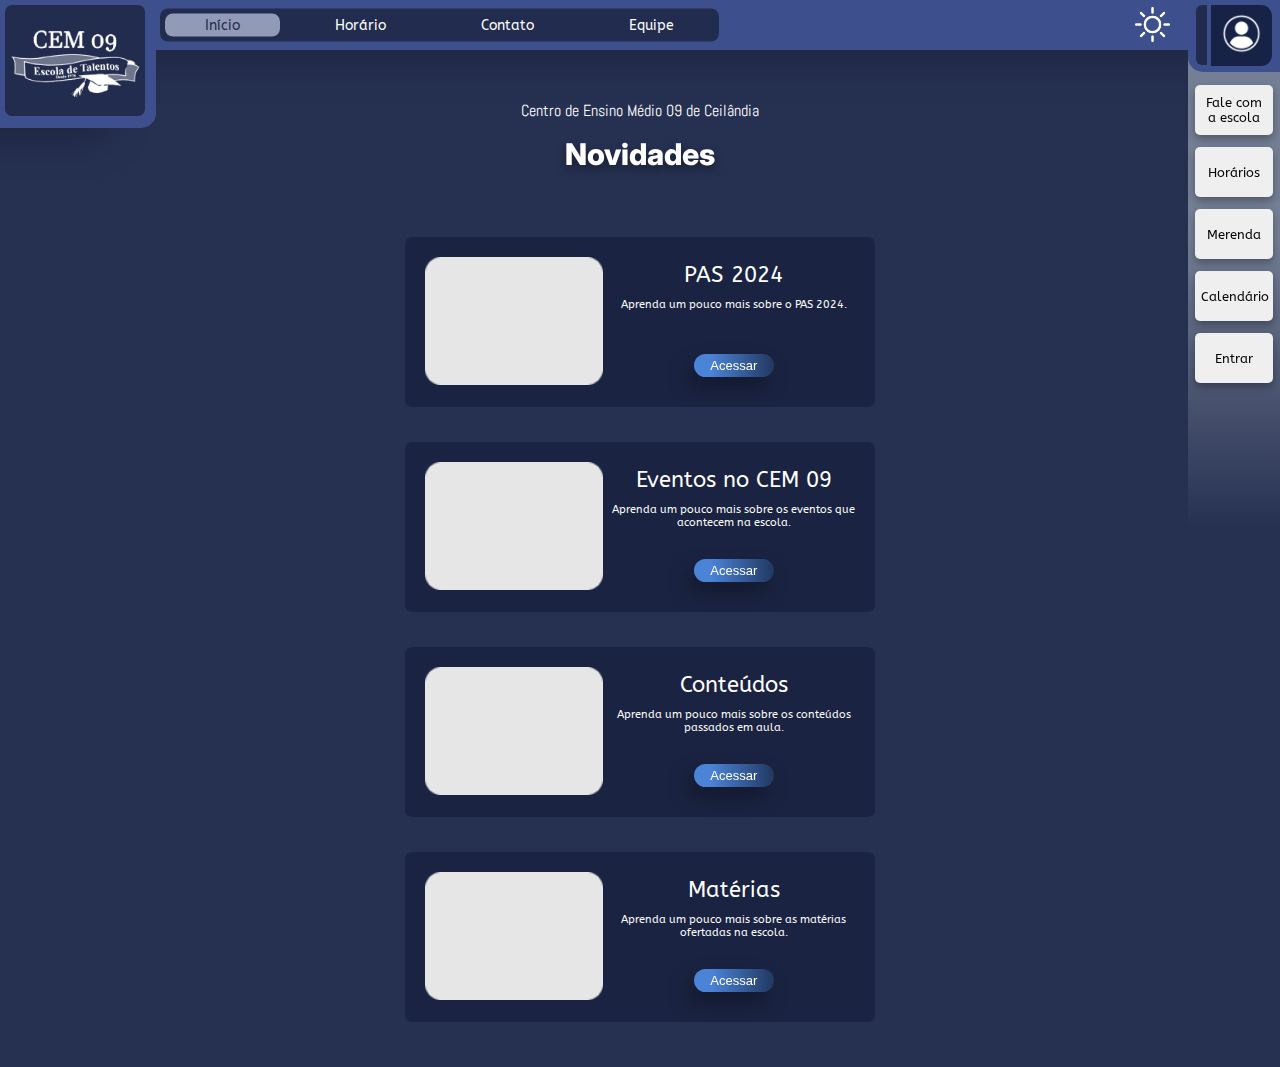
==== index.html @ a244c028 "Upload de arquivos iniciais." ====
<!DOCTYPE html>
<html lang="pt-br">
<head>
    <meta charset="UTF-8">
    <meta name="viewport" content="width=device-width, initial-scale=1.0">
    <link rel="icon" type="image/x-icon" href="media/icons/ico.ico">
    <title>CEM 09 - Novidades</title>
    <link rel="stylesheet" href="style.css">
    <script src="script.js"></script>
</head>
<body>
    <header>

        <div class="headerDropShadow"></div>
        <div class="logoCem09">
            <img src="media/icons/cem09LogoWhite.png" alt="Logo do CEM 09.">
        </div>
        <div class="logoBG"></div>
        <ul>
            <li class="currentPage">Início</li>
            <li>Horário</li>
            <li>Contato</li>
            <li>Equipe</li>
        </ul>
        <div id="themeSwitch">
            <img src="media/icons/sunIcon.png" alt="Mudar tema do site.">
        </div>
        <div class="userPanel">
            <img src="media/icons/userIconWhite.png" alt="Painel do usuário.">
        </div>
        <div class="userPanelDetail"></div>
        <div class="userPanelBG"></div>

        <div class="sideMenu">
            <button>Fale com a escola</button>
            <button>Horários</button>
            <button>Merenda</button>
            <button>Calendário</button>
            <button>Entrar</button>
        </div>

    </header>

    <section class="pageInfo">
        <h2>Centro de Ensino Médio 09 de Ceilândia</h2>
        <h1>Novidades</h1>
    </section>

    <section class="postsMain">
        <div class="postBlock">

            <div class="leftSide">
                <img src="media/images/blogThumbnail.png" alt="Thumbnail do post.">
            </div>

            <div class="rightSide">
                <p class="postTitle">PAS 2024</p>
                <p>Aprenda um pouco mais sobre o PAS 2024.</p>
                <button id="postButton">Acessar</button>
            </div>

        </div>
        <div class="postBlock">

            <div class="leftSide">
                <img src="media/images/blogThumbnail.png" alt="Thumbnail do post.">
            </div>

            <div class="rightSide">
                <p class="postTitle">Eventos no CEM 09</p>
                <p>Aprenda um pouco mais sobre os eventos que acontecem na escola.</p>
                <button id="postButton">Acessar</button>
            </div>

        </div>

        <br>

        <div class="postBlock">

            <div class="leftSide">
                <img src="media/images/blogThumbnail.png" alt="Thumbnail do post.">
            </div>

            <div class="rightSide">
                <p class="postTitle">Conteúdos</p>
                <p>Aprenda um pouco mais sobre os conteúdos passados em aula.</p>
                <button id="postButton">Acessar</button>
            </div>

        </div>
        <div class="postBlock">

            <div class="leftSide">
                <img src="media/images/blogThumbnail.png" alt="Thumbnail do post.">
            </div>

            <div class="rightSide">
                <p class="postTitle">Matérias</p>
                <p>Aprenda um pouco mais sobre as matérias ofertadas na escola.</p>
                <button id="postButton">Acessar</button>
            </div>

        </div>
    </section>

</body>
</html>
---- style.css ----
@import url('https://fonts.googleapis.com/css2?family=ABeeZee:ital@0;1&display=swap');
@import url('https://fonts.googleapis.com/css2?family=ABeeZee:ital@0;1&family=Abel&display=swap');
@import url('https://fonts.googleapis.com/css2?family=ABeeZee:ital@0;1&family=Abel&family=Inter:ital,opsz,wght@0,14..32,100..900;1,14..32,100..900&display=swap');

body {
    font-family: "ABeeZee", sans-serif;
    margin: 0;
    background-color: #263051;
}
body * {
    margin: 0;
}


/* Cabeçalho da página. */
header {
    position: relative;
    height: 50px;
    align-items: center;
    background-color: #3d508d;
}
header .headerDropShadow {
    position: absolute;
    width: 100%;
    height: 100%;
    filter: drop-shadow(0px 10px 20px rgba(0, 0, 0, 0.231));
    background-color: #3d508d;
}
header .logoCem09 {
    position: absolute;
    z-index: 1;
    top: 5px;
    left: 5px;
    padding: 5px;
    border-radius: 7px;
    background-color: #222c4e;
}
.logoCem09 img {
    width: 130px;
}
header .logoBG {
    position: absolute;
    height: 128px;
    width: 156px;
    filter: drop-shadow(-45px 10px 20px rgba(0, 0, 0, 0.231));
    border-radius: 0 0 15px 0;
    background-color: #3d508d;
}
header ul {
    position: absolute;
    /* Alinhar verticalmente */
    top: 50%;
    transform: translateY(-50%);
    -ms-transform: translateY(-50%);
    -moz-transform: translateY(-50%);
    -webkit-transform: translateY(-50%);
    -o-transform: translateY(-50%);
    /*  */
    left: 160px;
    margin: 0;
    display: inline-block;
    padding: 0;
    list-style: none;
    border-radius: 8px;
    background-color: #222c4e;
}
header ul li {
    display: inline-block;
    font-size: 14px;
    margin: 5px 45px;
    color: #fff;
}
header ul .currentPage {
    margin: 5px;
    padding: 3px 40px;
    border-radius: 8px;
    color: #222c4e;
    background-color: #919ab6;
}
header #themeSwitch {
    position: absolute;
    top: 7px;
    right: 110px;
}
#themeSwitch img {
    width: 35px;
}
header .userPanel {
    position: absolute;
    z-index: 3;
    top: 5px;
    right: 8px;
    padding: 8px 10px;
    border-radius: 0 11px 11px 0;
    background-color: #162246;
}
.userPanel img {
    width: 41px;
}
header .userPanelDetail {
    position: absolute;
    z-index: 2;
    top: 5px;
    right: 73px;
    height: 60px;
    width: 11px;
    border-radius: 6px 0 0 6px;
    background-color: #222c4e;

}
header .userPanelBG {
    position: absolute;
    z-index: 1;
    top: 0;
    right: 0;
    height: 72px;
    width: 92px;
    border-radius: 0 0 0 15px;
    background-color: #3d508d;
}

/* Menu lateral */
.sideMenu {
    position: absolute;
    top: 0;
    right: 0;
    width: 92px;
    height: 800px;
    padding-top: 80px;
    text-align: center;
    background: linear-gradient(0deg, rgba(38,48,81,1) 40%, rgba(116,127,149,1) 73%);
}
.sideMenu button {
    width: 85%;
    height: 50px;
    font-size: 13px;
    margin: 5px;
    margin-bottom: 7px;
    font-family: "ABeeZee", sans-serif;
    border-radius: 5px;
    border: none;
    filter: drop-shadow(0px 4px 4px rgba(0, 0, 0, 0.315));
}

/* Seção das informações da página. */
.pageInfo {
    color: #fff;
}
.pageInfo h2 {
    font-family: "Abel", sans-serif;
    font-size: 16px;
    font-weight: normal;
    text-align: center;
    margin-top: 50px;
}
.pageInfo h1 {
    filter: drop-shadow(0px 4px 5px rgba(0, 0, 0, 0.377));
    font-family: "Inter", sans-serif;
    font-size: 30px;
    font-weight: 800;
    text-align: center;
    margin: 15px;
}


/* Seção dos posts. */
.postsMain {
    text-align: center;
    width: 70%;
    margin: auto;
    margin-top: 35px;
    padding: 20px;
}

.postBlock {
    display: inline-flex;
    text-align: center;
    width: 450px;
    height: 150px;
    margin: 10px;
    margin-bottom: 25px;
    padding: 20px 10px 0 10px;
    border-radius: 7px;
    background-color: #1a2341;
}

.leftSide {
    flex: 0.8;
}
.leftSide img {
    height: 85%;
    margin-left: 10px;
}

.rightSide {
    position: relative;
    flex: 1.4;
    margin: 5px;
}
.rightSide p {
    margin-bottom: 10px;
    font-size: 11px;
    color: #fff;
}
.rightSide .postTitle {
    font-size: 22px;
}
.rightSide #postButton {
    position: absolute;
    left:0;
    right:0;
    bottom: 25px;
    margin: auto;
    width: 80px;
    filter: drop-shadow(-6px 10px 10px rgba(0, 0, 0, 0.3));
    font-size: 13px;
    padding: 4px 11px;
    border: none;
    border-radius: 77px;
    color: #fff;
    background: linear-gradient(90deg, rgba(75,131,215,1) 21%, rgba(33,56,97,1) 100%);
}
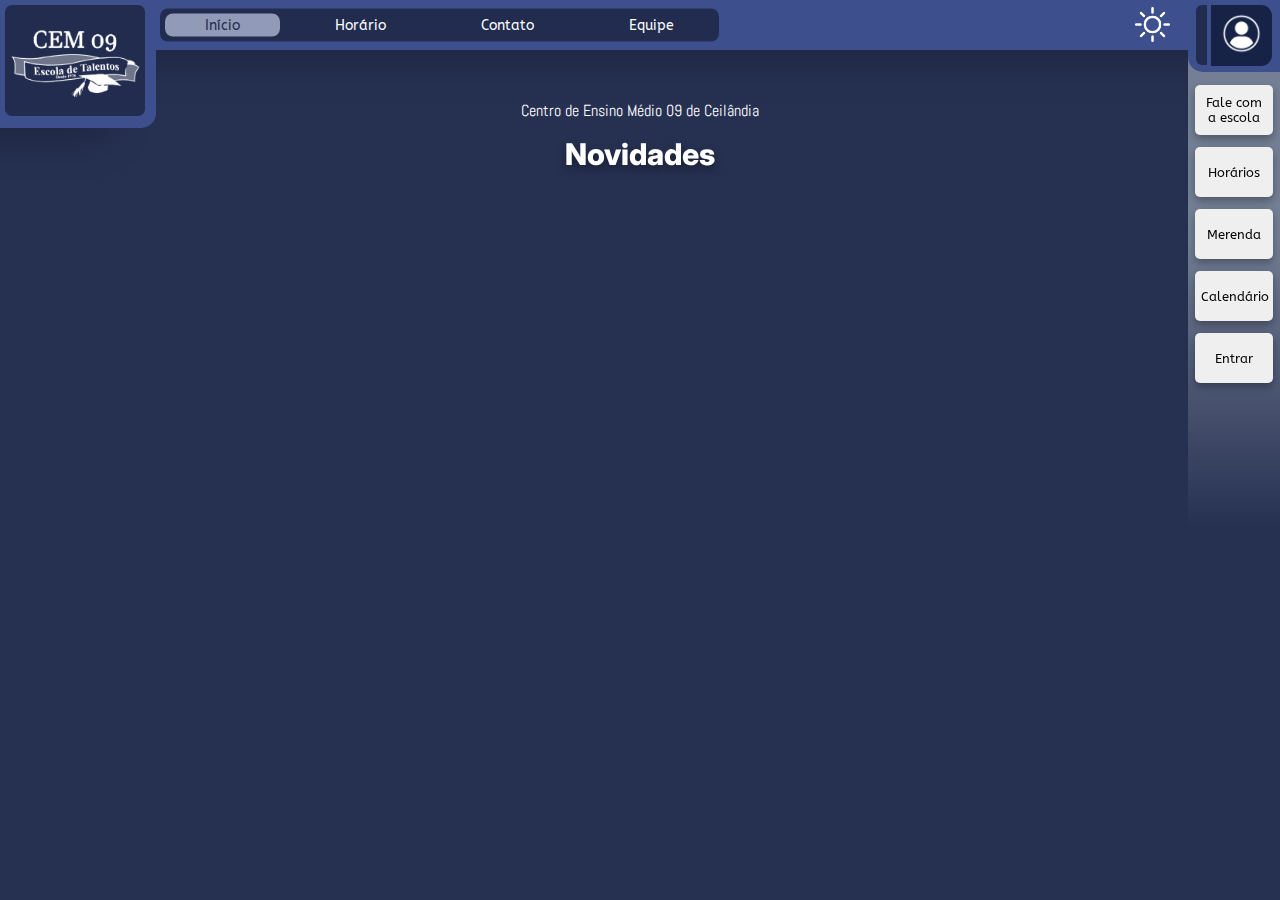
==== commit 830fe11e: "Index refeito para iframe, arquivos antigos reorganizados, lista de afazeres criada." ====
--- a/index.html
+++ b/index.html
@@ -10,99 +10,38 @@
 </head>
 <body>
     <header>
+        <div class="overlay"> <!-- iframe fix -->
+            <div class="headerDropShadow"></div>
+            <div class="logoCem09">
+                <img src="media/icons/cem09LogoWhite.png" alt="Logo do CEM 09.">
+            </div>
+            <div class="logoBG"></div>
+            <ul>
+                <li class="currentPage">Início</li>
+                <li>Horário</li>
+                <li>Contato</li>
+                <li>Equipe</li>
+            </ul>
+            <div id="themeSwitch">
+                <img src="media/icons/sunIcon.png" alt="Mudar tema do site.">
+            </div>
+            <div class="userPanel">
+                <img src="media/icons/userIconWhite.png" alt="Painel do usuário.">
+            </div>
+            <div class="userPanelDetail"></div>
+            <div class="userPanelBG"></div>
 
-        <div class="headerDropShadow"></div>
-        <div class="logoCem09">
-            <img src="media/icons/cem09LogoWhite.png" alt="Logo do CEM 09.">
+            <div class="sideMenu">
+                <button>Fale com a escola</button>
+                <button>Horários</button>
+                <button>Merenda</button>
+                <button>Calendário</button>
+                <button>Entrar</button>
+            </div>
         </div>
-        <div class="logoBG"></div>
-        <ul>
-            <li class="currentPage">Início</li>
-            <li>Horário</li>
-            <li>Contato</li>
-            <li>Equipe</li>
-        </ul>
-        <div id="themeSwitch">
-            <img src="media/icons/sunIcon.png" alt="Mudar tema do site.">
-        </div>
-        <div class="userPanel">
-            <img src="media/icons/userIconWhite.png" alt="Painel do usuário.">
-        </div>
-        <div class="userPanelDetail"></div>
-        <div class="userPanelBG"></div>
-
-        <div class="sideMenu">
-            <button>Fale com a escola</button>
-            <button>Horários</button>
-            <button>Merenda</button>
-            <button>Calendário</button>
-            <button>Entrar</button>
-        </div>
-
     </header>
 
-    <section class="pageInfo">
-        <h2>Centro de Ensino Médio 09 de Ceilândia</h2>
-        <h1>Novidades</h1>
-    </section>
-
-    <section class="postsMain">
-        <div class="postBlock">
-
-            <div class="leftSide">
-                <img src="media/images/blogThumbnail.png" alt="Thumbnail do post.">
-            </div>
-
-            <div class="rightSide">
-                <p class="postTitle">PAS 2024</p>
-                <p>Aprenda um pouco mais sobre o PAS 2024.</p>
-                <button id="postButton">Acessar</button>
-            </div>
-
-        </div>
-        <div class="postBlock">
-
-            <div class="leftSide">
-                <img src="media/images/blogThumbnail.png" alt="Thumbnail do post.">
-            </div>
-
-            <div class="rightSide">
-                <p class="postTitle">Eventos no CEM 09</p>
-                <p>Aprenda um pouco mais sobre os eventos que acontecem na escola.</p>
-                <button id="postButton">Acessar</button>
-            </div>
-
-        </div>
-
-        <br>
-
-        <div class="postBlock">
-
-            <div class="leftSide">
-                <img src="media/images/blogThumbnail.png" alt="Thumbnail do post.">
-            </div>
-
-            <div class="rightSide">
-                <p class="postTitle">Conteúdos</p>
-                <p>Aprenda um pouco mais sobre os conteúdos passados em aula.</p>
-                <button id="postButton">Acessar</button>
-            </div>
-
-        </div>
-        <div class="postBlock">
-
-            <div class="leftSide">
-                <img src="media/images/blogThumbnail.png" alt="Thumbnail do post.">
-            </div>
-
-            <div class="rightSide">
-                <p class="postTitle">Matérias</p>
-                <p>Aprenda um pouco mais sobre as matérias ofertadas na escola.</p>
-                <button id="postButton">Acessar</button>
-            </div>
-
-        </div>
-    </section>
+    <iframe class="iframeMain" src="inicio.html" frameborder="0" height="100%" width="100%"></iframe>
 
 </body>
 </html>--- a/style.css
+++ b/style.css
@@ -1,13 +1,33 @@
+/* Fontes de texto. */
 @import url('https://fonts.googleapis.com/css2?family=ABeeZee:ital@0;1&display=swap');
 @import url('https://fonts.googleapis.com/css2?family=ABeeZee:ital@0;1&family=Abel&display=swap');
 @import url('https://fonts.googleapis.com/css2?family=ABeeZee:ital@0;1&family=Abel&family=Inter:ital,opsz,wght@0,14..32,100..900;1,14..32,100..900&display=swap');
 
+/* Variáveis de cor. */
+@property --postButtonColor1 {
+    syntax: '<color>';
+    initial-value: rgba(75,131,215,1);
+    inherits: false;
+} 
+@property --postButtonColor2 {
+    syntax: '<color>';
+    initial-value: rgba(33,56,97,1);
+    inherits: false;
+}
+
+/* Códigos gerais. */
 body {
+    -webkit-transition: .4s;
+    transition: .4s;
     font-family: "ABeeZee", sans-serif;
     margin: 0;
     background-color: #263051;
 }
-body * {
+* {
+    -webkit-transition:0.3s;
+    -moz-transition:0.3s;
+    -o-transition:0.3s;
+    transition:0.3s;
     margin: 0;
 }
 
@@ -37,6 +57,9 @@
 }
 .logoCem09 img {
     width: 130px;
+}
+.logoCem09 img:hover {
+    filter: drop-shadow(0px 0px 8px rgba(255, 255, 255, 0.651));
 }
 header .logoBG {
     position: absolute;
@@ -70,6 +93,9 @@
     margin: 5px 45px;
     color: #fff;
 }
+header ul li:hover {
+    filter: drop-shadow(0px 0px 8px rgba(255, 255, 255, 0.356));
+}
 header ul .currentPage {
     margin: 5px;
     padding: 3px 40px;
@@ -85,6 +111,9 @@
 #themeSwitch img {
     width: 35px;
 }
+#themeSwitch img:hover {
+    filter: drop-shadow(0px 0px 8px rgba(255, 255, 255, 0.651));
+}
 header .userPanel {
     position: absolute;
     z-index: 3;
@@ -96,6 +125,9 @@
 }
 .userPanel img {
     width: 41px;
+}
+.userPanel img:hover {
+    filter: drop-shadow(0px 0px 8px rgba(255, 255, 255, 0.651));
 }
 header .userPanelDetail {
     position: absolute;
@@ -128,6 +160,7 @@
     height: 800px;
     padding-top: 80px;
     text-align: center;
+    align-items: right;
     background: linear-gradient(0deg, rgba(38,48,81,1) 40%, rgba(116,127,149,1) 73%);
 }
 .sideMenu button {
@@ -141,6 +174,11 @@
     border: none;
     filter: drop-shadow(0px 4px 4px rgba(0, 0, 0, 0.315));
 }
+.sideMenu button:hover {
+    width: 100%;
+    margin: 5px 0;
+    filter: drop-shadow(0px 0px 8px rgba(255, 255, 255, 0.315));
+}
 
 /* Seção das informações da página. */
 .pageInfo {
@@ -218,5 +256,14 @@
     border: none;
     border-radius: 77px;
     color: #fff;
-    background: linear-gradient(90deg, rgba(75,131,215,1) 21%, rgba(33,56,97,1) 100%);
+    background: linear-gradient(90deg, var(--postButtonColor1) 21%, var(--postButtonColor2) 100%);
+    transition: --postButtonColor1 0.3s, --postButtonColor2 0.3s, width 0.3s, padding 0.3s, font-size 0.3s, filter 0.5s;
+}
+#postButton:hover {
+    width: 90px;
+    padding: 8px 11px;
+    font-size: 14px;
+    --postButtonColor1: rgb(54, 90, 153);
+    --postButtonColor2: rgb(86, 147, 238);
+    filter: drop-shadow(0px 0px 7px rgba(255, 255, 255, 0.63));
 }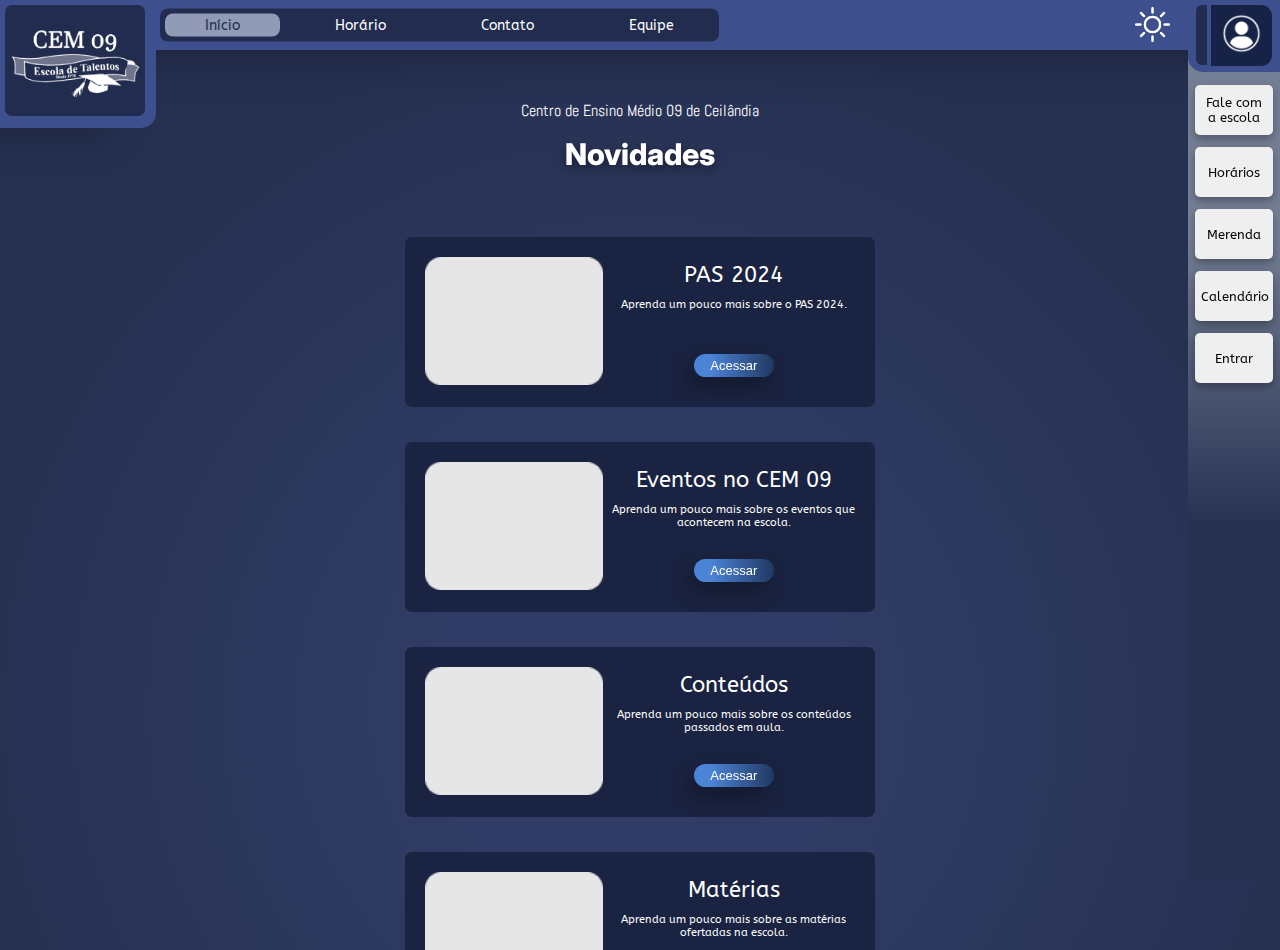
==== commit 69f9e339: "Página de eventos em iframe, tooltips adicionados." ====
--- a/index.html
+++ b/index.html
@@ -23,10 +23,16 @@
                 <li>Equipe</li>
             </ul>
             <div id="themeSwitch">
-                <img src="media/icons/sunIcon.png" alt="Mudar tema do site.">
+                <div class="tooltip">
+                    <img src="media/icons/sunIcon.png" alt="Mudar tema do site.">
+                    <span class="tooltiptext">Mudar o tema de cores.</span>
+                </div>
             </div>
             <div class="userPanel">
-                <img src="media/icons/userIconWhite.png" alt="Painel do usuário.">
+                <div class="tooltip">
+                    <img onclick="location.href='login/index.html'" src="media/icons/userIconWhite.png" alt="Painel do usuário.">
+                    <span class="tooltiptext">Entrar ou registrar.</span>
+                </div>
             </div>
             <div class="userPanelDetail"></div>
             <div class="userPanelBG"></div>
--- a/style.css
+++ b/style.css
@@ -21,7 +21,7 @@
     transition: .4s;
     font-family: "ABeeZee", sans-serif;
     margin: 0;
-    background-color: #263051;
+    background: radial-gradient(circle, rgba(48,60,101,1) 23%, rgba(38,48,81,1) 75%);
 }
 * {
     -webkit-transition:0.3s;
@@ -31,8 +31,55 @@
     margin: 0;
 }
 
+/* Tooltips */
+.tooltip {
+    position: relative;
+}
+
+.tooltip .tooltiptext {
+    visibility: hidden;
+    width: 120px;
+    background-color: #fff;
+    color: #000;
+    text-align: center;
+    border-radius: 6px;
+    padding: 5px 0;
+    position: absolute;
+    z-index: 1;
+    top: 0;
+    right: 120%;
+    opacity: 0;
+    transition: opacity .5s;
+}
+
+.tooltip .tooltiptext::after {
+    content: "";
+    position: absolute;
+    top: 50%;
+    left: 100%;
+    margin-top: -5px;
+    border-width: 5px;
+    border-style: solid;
+    border-color: transparent transparent transparent #fff;
+}
+.tooltip:hover .tooltiptext {
+    visibility: visible;
+    opacity: 1;
+}
+.tooltip .tooltiptext:hover {
+    visibility: hidden;
+}
 
 /* Cabeçalho da página. */
+.overlay {
+    z-index: 1;
+    position: absolute;
+    top: 0;
+    right: 0;
+    left: 0;
+    bottom: 0;
+}
+
 header {
     position: relative;
     height: 50px;
@@ -92,6 +139,7 @@
     font-size: 14px;
     margin: 5px 45px;
     color: #fff;
+    cursor: pointer;
 }
 header ul li:hover {
     filter: drop-shadow(0px 0px 8px rgba(255, 255, 255, 0.356));
@@ -107,6 +155,7 @@
     position: absolute;
     top: 7px;
     right: 110px;
+    cursor: pointer;
 }
 #themeSwitch img {
     width: 35px;
@@ -122,6 +171,7 @@
     padding: 8px 10px;
     border-radius: 0 11px 11px 0;
     background-color: #162246;
+    cursor: pointer;
 }
 .userPanel img {
     width: 41px;
@@ -173,6 +223,7 @@
     border-radius: 5px;
     border: none;
     filter: drop-shadow(0px 4px 4px rgba(0, 0, 0, 0.315));
+    cursor: pointer;
 }
 .sideMenu button:hover {
     width: 100%;
@@ -244,26 +295,92 @@
     font-size: 22px;
 }
 .rightSide #postButton {
+    z-index: 10;
     position: absolute;
     left:0;
     right:0;
     bottom: 25px;
     margin: auto;
     width: 80px;
-    filter: drop-shadow(-6px 10px 10px rgba(0, 0, 0, 0.3));
+    filter: drop-shadow(-6px 10px 10px rgba(0, 0, 0, 0.3)) drop-shadow(0px 0px 3px rgba(255, 255, 255, 0));
     font-size: 13px;
     padding: 4px 11px;
     border: none;
     border-radius: 77px;
     color: #fff;
     background: linear-gradient(90deg, var(--postButtonColor1) 21%, var(--postButtonColor2) 100%);
-    transition: --postButtonColor1 0.3s, --postButtonColor2 0.3s, width 0.3s, padding 0.3s, font-size 0.3s, filter 0.5s;
+    transition: --postButtonColor1 0.3s, --postButtonColor2 0.3s, width 0.3s, padding 0.3s, font-size 0.3s, filter 1.3s;
 }
 #postButton:hover {
     width: 90px;
-    padding: 8px 11px;
+    padding: 5px 11px;
     font-size: 14px;
+    text-shadow: 0px 0px 11px rgba(255, 255, 255, 1);
+    border: 0.5px solid #84b0ff;
     --postButtonColor1: rgb(54, 90, 153);
     --postButtonColor2: rgb(86, 147, 238);
-    filter: drop-shadow(0px 0px 7px rgba(255, 255, 255, 0.63));
+    filter: drop-shadow(0px 0px 10px rgba(0, 0, 0, 0.8)) drop-shadow(0px 0px 3px rgba(134, 176, 252, 1));
+}
+
+.pageInfoCategories {
+    margin-top: 80px !important;
+}
+.categories {
+    text-align: center;
+    width: 70%;
+    margin: auto;
+    margin-top: 0px;
+    padding: 20px;
+}
+.categoryBlock {
+    display: inline-flex;
+    text-align: center;
+    width: 250px;
+    height: 80px;
+    margin: 10px;
+    margin-bottom: 25px;
+    padding: 15px 10px 0 5px;
+    border-radius: 7px;
+    background-color: #1a2341;
+}
+.categoryBlock .postTitle {
+    margin-top: 12%;
+    font-size: 18px;
+}
+
+/* Eventos */
+.postsMainEventos {
+    text-align: center;
+    width: 70%;
+    margin: auto;
+    margin-top: 35px;
+    padding: 20px;
+    display: flex;
+    justify-content: center;
+}
+
+.postBlockEventos {
+    display: flex;
+    justify-content: center;
+    text-align: center;
+    width: 450px;
+    height: 150px;
+    margin: 10px;
+    margin-bottom: 25px;
+    padding: 20px 10px 0 10px;
+    border-radius: 7px;
+    background-color: #1a2341;
+}
+
+/* Iframe */
+.iframeMain {
+    position:absolute;
+    top: 50px;
+    left: 0px;
+    right: 0px;
+    bottom: 0px;
+    width: 100%;
+    height: 100%;
+    margin: 0;
+    overflow: hidden;
 }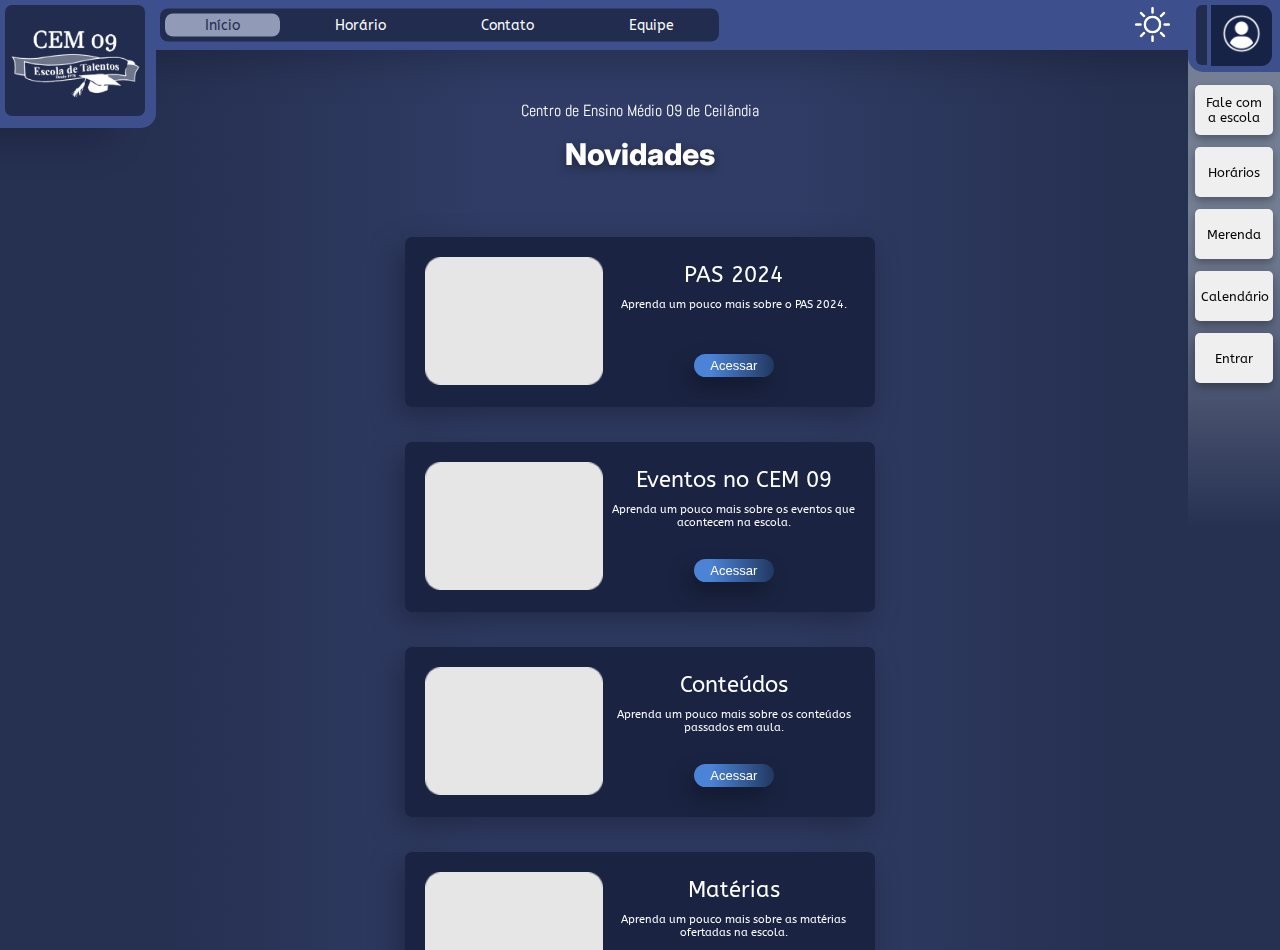
==== commit a225191e: "Backgrounds com imagens, pequenos ajustes." ====
--- a/index.html
+++ b/index.html
@@ -8,12 +8,13 @@
     <link rel="stylesheet" href="style.css">
     <script src="script.js"></script>
 </head>
-<body>
+<body class="indexBody">
+    <div id="indexBackgroundImage"></div>
     <header>
         <div class="overlay"> <!-- iframe fix -->
             <div class="headerDropShadow"></div>
             <div class="logoCem09">
-                <img src="media/icons/cem09LogoWhite.png" alt="Logo do CEM 09.">
+                <img onclick="iframeResetToIndex()" src="media/icons/cem09LogoWhite.png" alt="Logo do CEM 09.">
             </div>
             <div class="logoBG"></div>
             <ul>
@@ -24,13 +25,13 @@
             </ul>
             <div id="themeSwitch">
                 <div class="tooltip">
-                    <img src="media/icons/sunIcon.png" alt="Mudar tema do site.">
+                    <img onclick="changeThemeImg()" src="media/icons/sunIcon.png" alt="Mudar tema do site.">
                     <span class="tooltiptext">Mudar o tema de cores.</span>
                 </div>
             </div>
             <div class="userPanel">
                 <div class="tooltip">
-                    <img onclick="location.href='login/index.html'" src="media/icons/userIconWhite.png" alt="Painel do usuário.">
+                    <img onclick="location.href='login/login.html'" src="media/icons/userIconWhite.png" alt="Painel do usuário.">
                     <span class="tooltiptext">Entrar ou registrar.</span>
                 </div>
             </div>
@@ -42,12 +43,12 @@
                 <button>Horários</button>
                 <button>Merenda</button>
                 <button>Calendário</button>
-                <button>Entrar</button>
+                <button onclick="location.href='login/login.html'">Entrar</button>
             </div>
         </div>
     </header>
 
-    <iframe class="iframeMain" src="inicio.html" frameborder="0" height="100%" width="100%"></iframe>
+    <iframe id="iframeMain" src="inicio.html" frameborder="0" height="100%" width="100%"></iframe>
 
 </body>
 </html>--- a/style.css
+++ b/style.css
@@ -21,7 +21,24 @@
     transition: .4s;
     font-family: "ABeeZee", sans-serif;
     margin: 0;
-    background: radial-gradient(circle, rgba(48,60,101,1) 23%, rgba(38,48,81,1) 75%);
+    background: none transparent;
+}
+.indexBody {
+    background: radial-gradient(circle, rgb(48, 60, 101) 23%, rgba(38,48,81,1) 75%);
+}
+#indexBackgroundImage {
+    position: fixed;
+    top: 0;
+    right: 0;
+    bottom: 0;
+    left: 0;
+    background-image: url(media/background/dark/graffiti2.png);
+    background-size: 55%;
+    background-repeat: no-repeat;
+    background-attachment: fixed;
+    background-position-y: center;
+    background-blend-mode: soft-light;
+    opacity: 0.7;
 }
 * {
     -webkit-transition:0.3s;
@@ -270,6 +287,7 @@
     margin-bottom: 25px;
     padding: 20px 10px 0 10px;
     border-radius: 7px;
+    filter: drop-shadow(-6px 10px 15px rgba(0, 0, 0, 0.3));
     background-color: #1a2341;
 }
 
@@ -373,7 +391,7 @@
 }
 
 /* Iframe */
-.iframeMain {
+#iframeMain {
     position:absolute;
     top: 50px;
     left: 0px;
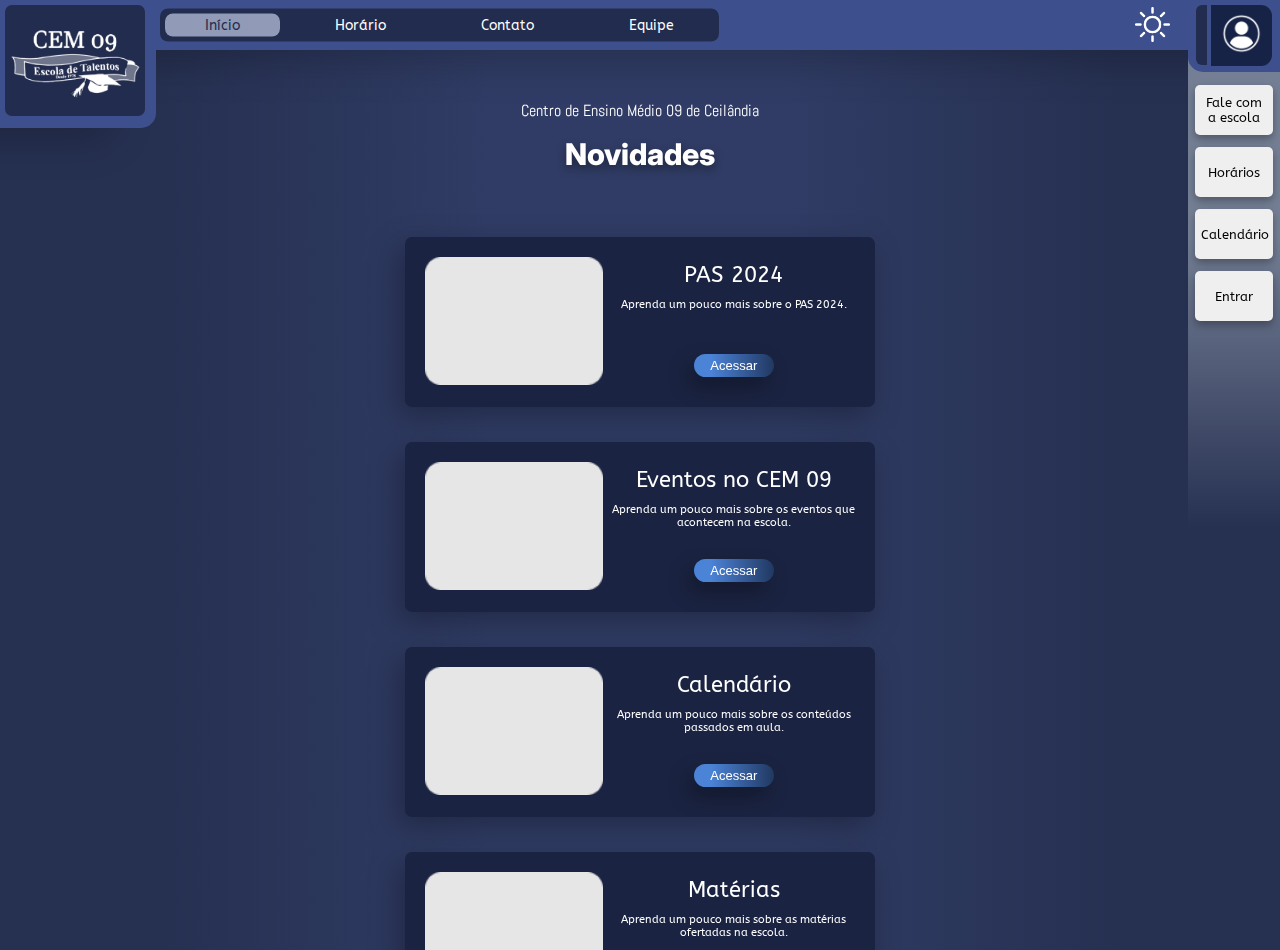
==== commit d30a8be1: "Pequenos ajustes." ====
--- a/index.html
+++ b/index.html
@@ -41,8 +41,7 @@
             <div class="sideMenu">
                 <button>Fale com a escola</button>
                 <button>Horários</button>
-                <button>Merenda</button>
-                <button>Calendário</button>
+                <button onclick="location.href='escola/calendario.html'">Calendário</button>
                 <button onclick="location.href='login/login.html'">Entrar</button>
             </div>
         </div>
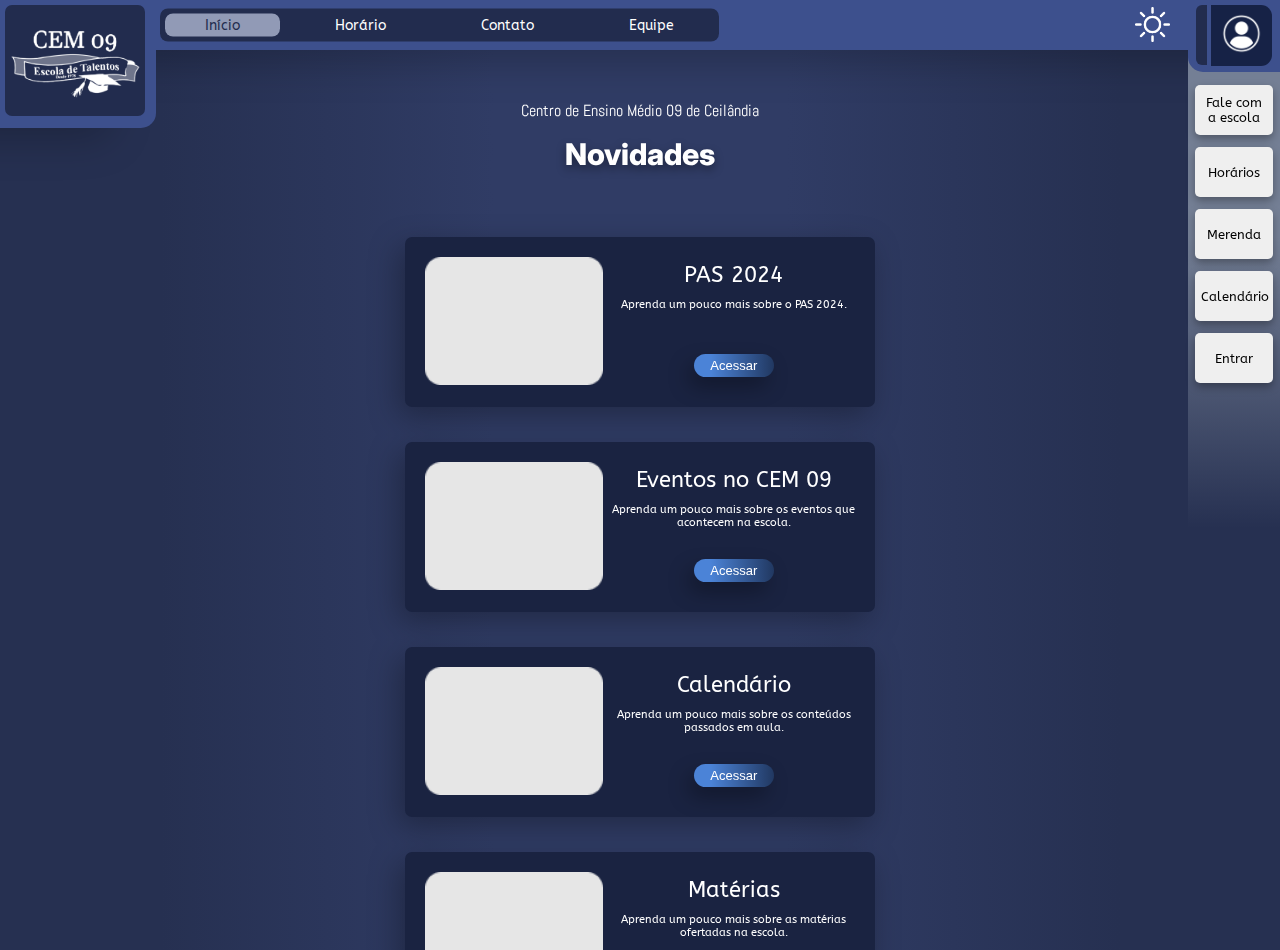
==== commit 4276a222: "Pequenos ajustes." ====
--- a/index.html
+++ b/index.html
@@ -40,8 +40,9 @@
 
             <div class="sideMenu">
                 <button>Fale com a escola</button>
-                <button>Horários</button>
-                <button onclick="location.href='escola/calendario.html'">Calendário</button>
+                <button onclick="goToPage('escola/materias.html')">Horários</button>
+		<button>Merenda</button>
+                <button onclick="goToPage('escola/calendario.html')">Calendário</button>
                 <button onclick="location.href='login/login.html'">Entrar</button>
             </div>
         </div>
--- a/style.css
+++ b/style.css
@@ -390,6 +390,52 @@
     background-color: #1a2341;
 }
 
+/* Materias */
+
+.mainPreview {
+    display: flex;
+    justify-content: center;
+}
+
+.buttonDownload  {
+    margin-top: 30px;
+    display: flex;
+    justify-content: center;
+}
+
+.buttonDownload #downloadButton {
+    width: 352px;
+    filter: drop-shadow(-6px 10px 10px rgba(0, 0, 0, 0.3)) drop-shadow(0px 0px 3px rgba(255, 255, 255, 0));
+    font-size: 31px;
+    padding: 4px 11px;
+    border: none;
+    border-radius: 77px;
+    color: #fff;
+    background: linear-gradient(90deg, var(--postButtonColor1) 21%, var(--postButtonColor2) 100%);
+    transition: --postButtonColor1 0.3s, --postButtonColor2 0.3s, width 0.3s, padding 0.3s, font-size 0.3s, filter 1.3s;
+}
+
+#downloadButton:hover {
+    width: 362px;
+    padding: 5px 11px;
+    font-size: 34px;
+    text-shadow: 0px 0px 11px rgba(255, 255, 255, 1);
+    border: 0.5px solid #84b0ff;
+    --postButtonColor1: rgb(54, 90, 153);
+    --postButtonColor2: rgb(86, 147, 238);
+    filter: drop-shadow(0px 0px 10px rgba(0, 0, 0, 0.8)) drop-shadow(0px 0px 3px rgba(134, 176, 252, 1));
+}
+
+#downloadButton {
+    width: 362px;
+    height: 85px;
+    border-radius: 42px;
+}
+
+.imgPreview {
+    border-radius: 18px;
+}
+
 /* Iframe */
 #iframeMain {
     position:absolute;
